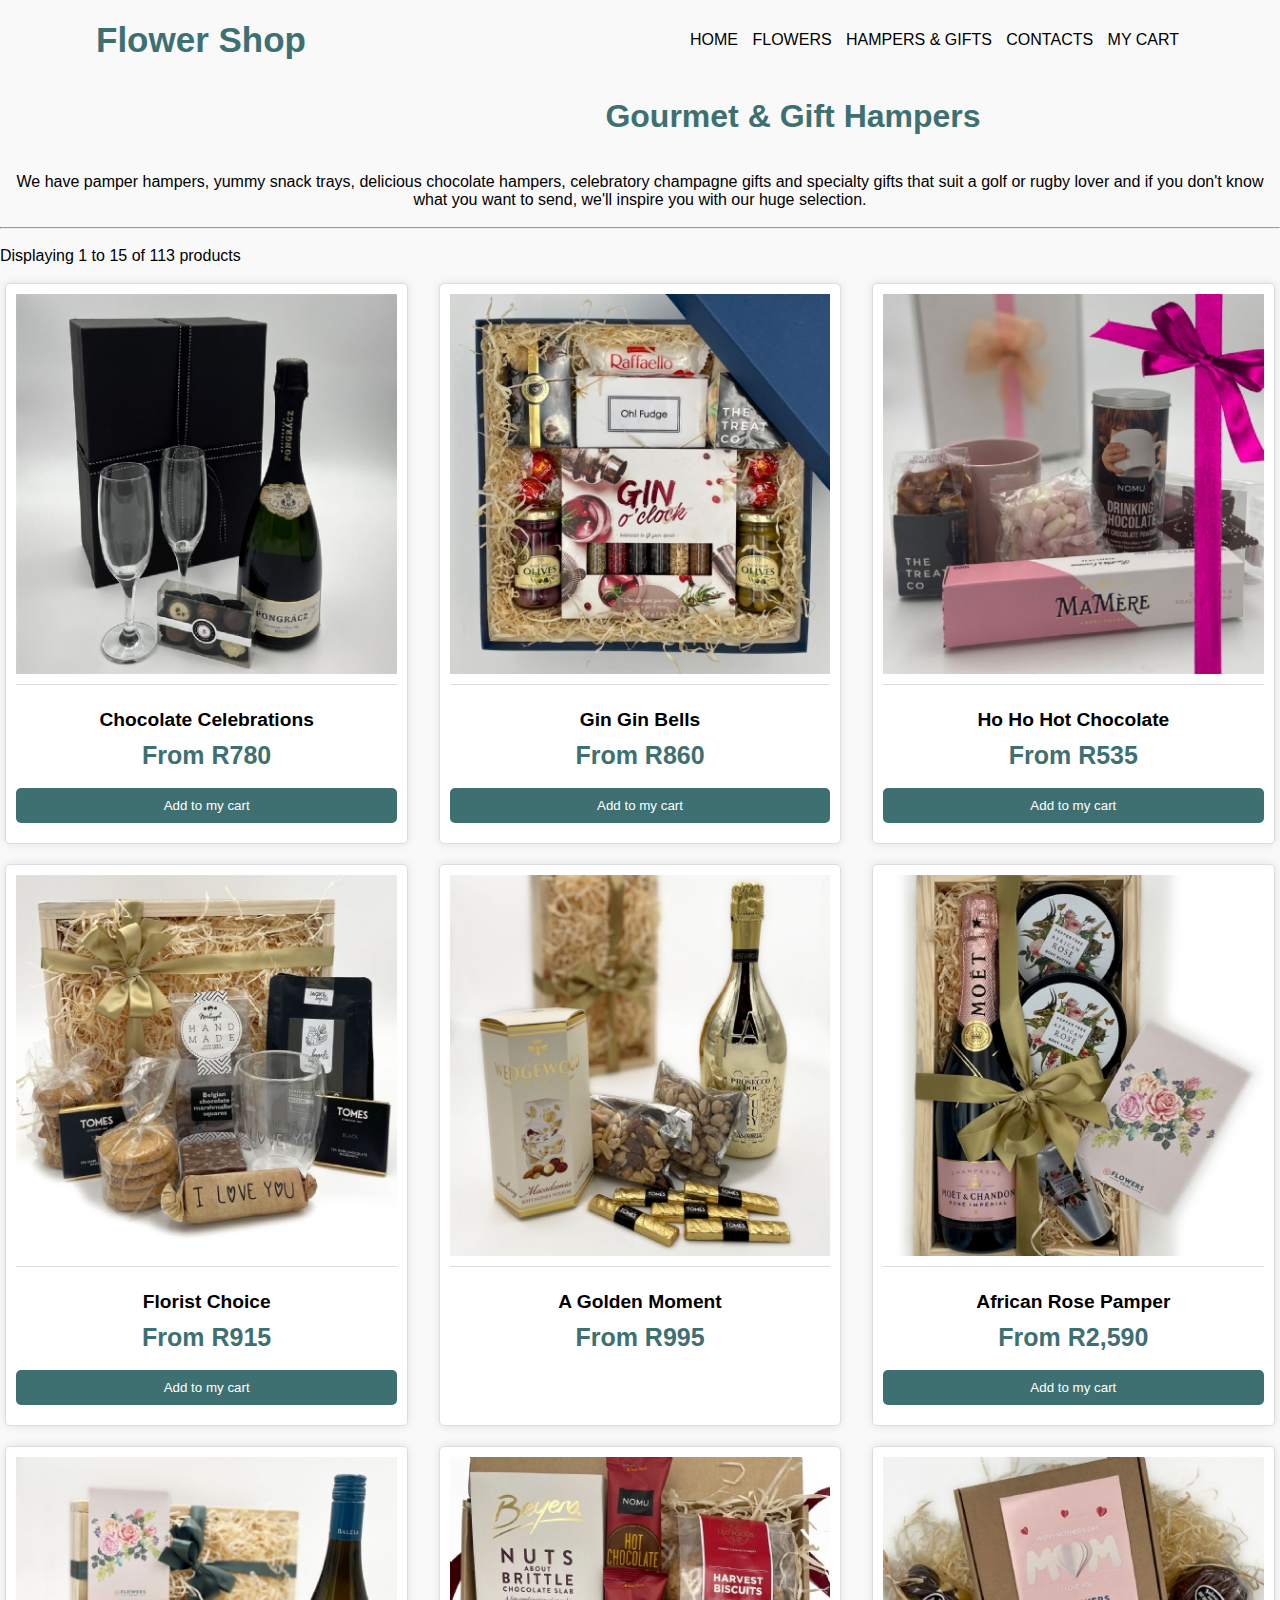
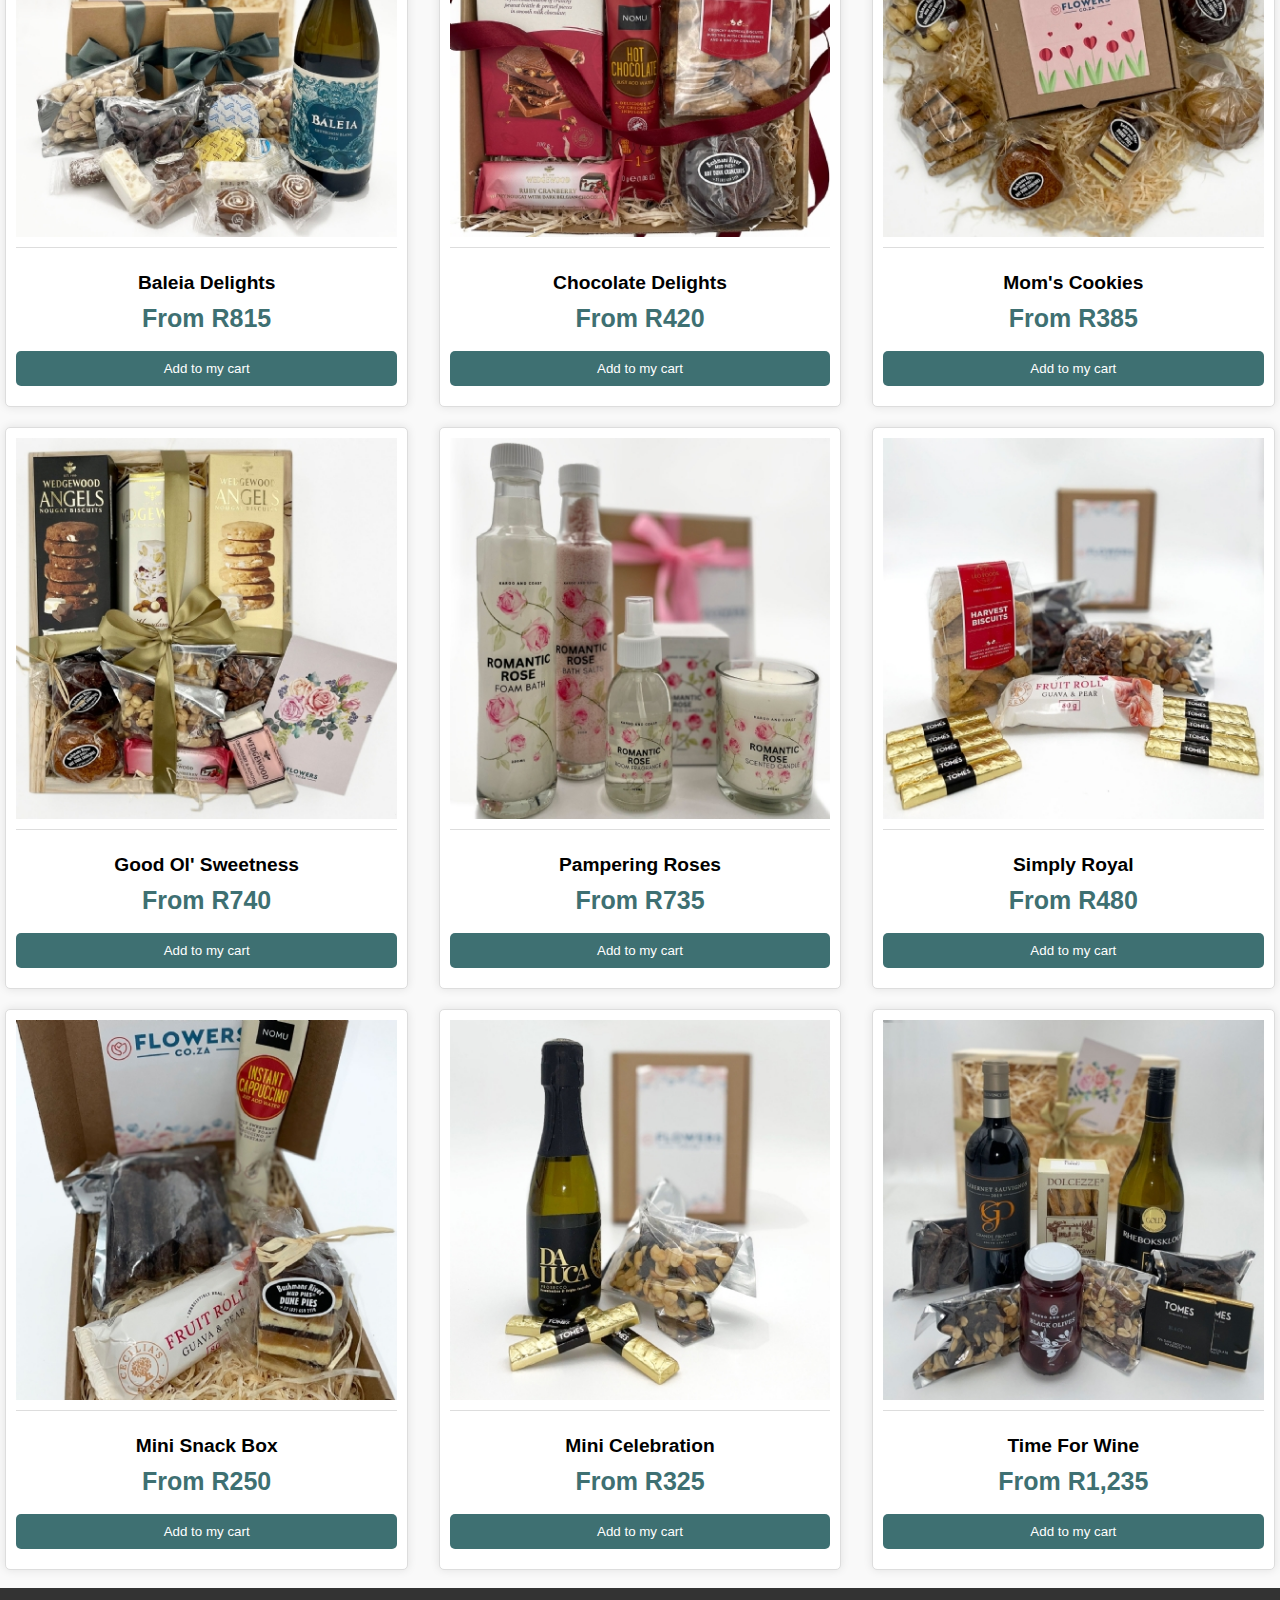
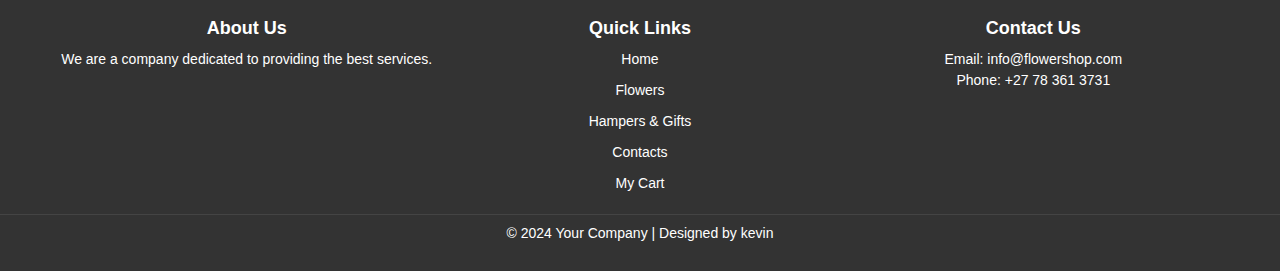
==== flower shop/hampers&gifts.html @ 510cd03c "Add files via upload" ====
<!DOCTYPE html>
<html lang="en">
<head>
    <meta charset="UTF-8">
    <meta name="viewport" content="width=device-width, initial-scale=1.0">
    <title>Flower Shop</title>
    <link rel="stylesheet" href="style.css">
</head>
<body>
    <section>
        <div class="container">
            <nav>
                <h1>Flower Shop</h1>
                <ul>
                    <li><a href="index.html">Home</a></li>  
                    <li><a href="flowers.html">Flowers</a></li>
                    <li><a href="hampers&gifts.html">Hampers & Gifts</a></li>
                    <li><a href="contact.html">Contacts</a></li>
                    <li><a href="mycart.html">My Cart</a></li>
            </nav><br>
        </div>
        <div class="gourmet">
            <h1>Gourmet & Gift Hampers</h1><br>
            <p> We have pamper hampers,
                 yummy snack trays, delicious chocolate hampers, celebratory champagne gifts
                 and specialty gifts that suit a golf or rugby lover and if you don't know what you want to send, 
                 we'll inspire you with our huge selection.</p>

        </div><br><hr><br><div class="display">
            <p>Displaying 1 to 15 of 113 products</p><br>
        </div>
    </div>
    <div class="gallery">
        <div class="product">
            <img src="./image/Chocolate Celebrations.jpeg" alt="Chocolate Celebrations">
            <div class="details">
                <h3>Chocolate Celebrations</h3>
                <p>From R780</p><br>
                <button class="order">Add to my cart</button>
            </div>
        </div>
        <div class="product">
            <img src="./image/Gin Gin Bells.jpeg" alt="Gin Gin Bells">
            <div class="details">
                <h3>Gin Gin Bells</h3>
                <p>From R860</p><br>
                <button class="order">Add to my cart</button>
            </div>
        </div>
        <div class="product">
            <img src="./image/Ho Ho Hot Chocolate.jpeg" alt="Ho Ho Hot Chocolate">
            <div class="details">
                <h3>Ho Ho Hot Chocolate</h3>
                <p>From R535</p><br>
                <button class="order">Add to my cart</button>
            </div>
        </div>
        <div class="product">
            <img src="./image/You Are Loved.jpeg" alt="Florist Choice">
            <div class="details">
                <h3>Florist Choice</h3>
                <p>From R915</p><br>
                <button class="order">Add to my cart</button>
            </div>
        </div>
        <div class="product">
            <img src="./image/A Golden Moment.jpeg" alt="A Golden Moment">
            <div class="details">
                <h3>A Golden Moment</h3>
                <p>From R995</p>
            </div>
        </div>
        <div class="product">
            <img src="./image/African Rose Pamper.jpeg" alt="African Rose Pamper">
            <div class="details">
                <h3>African Rose Pamper</h3>
                <p>From R2,590</p><br>
                <button class="order">Add to my cart</button>
            </div>
        </div>
        <div class="product">
            <img src="./image/Baleia Delights.jpeg" alt="Baleia Delights">
            <div class="details">
                <h3>Baleia Delights</h3>
                <p>From R815</p><br>
                <button class="order">Add to my cart</button>
            </div>
        </div>
        <div class="product">
            <img src="./image/Chocolate Delights.jpeg" alt="Chocolate Delights">
            <div class="details">
                <h3>Chocolate Delights</h3>
                <p>From R420</p><br>
                <button class="order">Add to my cart</button>
            </div>
        </div>
        <div class="product">
            <img src="./image/Mom's Cookies.jpeg" alt="Mom's Cookies">
            <div class="details">
                <h3>Mom's Cookies</h3>
                <p>From R385</p><br>
                <button class="order">Add to my cart</button>
            </div>
        </div>
        <div class="product">
            <img src="./image/Good Ol' Sweetness.jpeg" alt="Good Ol' Sweetness">
            <div class="details">
                <h3>Good Ol' Sweetness</h3>
                <p>From R740</p><br>
                <button class="order">Add to my cart</button>
            </div>
        </div>
        <div class="product">
            <img src="./image/Pampering Roses.jpeg" alt="Pampering Roses">
            <div class="details">
                <h3>Pampering Roses</h3>
                <p>From R735</p><br>
                <button class="order">Add to my cart</button>
            </div>
        </div>
        <div class="product">
            <img src="./image/Simply Royal.jpeg" alt="Simply Royal">
            <div class="details">
                <h3>Simply Royal</h3>
                <p>From R480</p><br>
                <button class="order">Add to my cart</button>
            </div>
        </div>
        <div class="product">
            <img src="./image/ Mini Snack Box.jpeg" alt=" Mini Snack Box">
            <div class="details">
                <h3>Mini Snack Box</h3>
                <p>From R250</p><br>
                <button class="order">Add to my cart</button>
            </div>
        </div>
        <div class="product">
            <img src="./image/Mini Celebration.jpeg" alt="Mini Celebration">
            <div class="details">
                <h3>Mini Celebration</h3>
                <p>From R325</p><br>
                <button class="order">Add to my cart</button>
            </div>
        </div>
        <div class="product">
            <img src="./image/Time For Wine.jpeg" alt="Time For Wine">
            <div class="details">
                <h3>Time For Wine</h3>
                <p>From R1,235</p><br>
                <button class="order">Add to my cart</button>
            </div>
        </div>
        
    </div> <br>
    <footer>
        <div class="footer-container">
            <div class="footer-section about">
                <h3>About Us</h3>
                <p>We are a company dedicated to providing the best services.</p>
            </div>
            <div class="footer-section links">
                <h3>Quick Links</h3>
                <ul>
                    <li><a href="index.html">Home</a></li>  
                    <li><a href="flowers.html">Flowers</a></li>
                    <li><a href="hampers&gifts.html">Hampers & Gifts</a></li>
                    <li><a href="contact.html">Contacts</a></li>
                    <li><a href="mycart.html">My Cart</a></li></ul>
            </div>
            <div class="footer-section contact">
                <h3>Contact Us</h3>
                <p>Email: info@flowershop.com</p>
                <p>Phone: +27 78 361 3731</p>
            </div>
        </div>
        <div class="footer-bottom">
            &copy; 2024 Your Company | Designed by kevin
        </div>
    </footer>
    </body>
    </html>
---- flower shop/style.css ----
*{
    margin: 0px;
    padding: 0px;
    box-sizing: border-box;
}
section{
    min-height: 100vh;
    background-image: url(./image/pasta.jpeg) ; 
    background-repeat: no-repeat;
    background-size: cover;
}

.container {
    width: 85%;
    margin: auto;
}

nav{
    height: 80px;
}

nav h1{
    float: left;
    line-height: 80px;
    font-size: 35px;
    font-size: inline;
    color: #3e7072;

}

nav ul{
    float: right;
    line-height: 80px;
}

nav ul li{
    display: inline-block;
    list-style: none;
    padding: 0px 5px
}

nav ul li a{
    color: black;
    text-decoration: none;
    text-transform: uppercase;
    border-radius: 5px;
}
nav ul li a:hover{
    background-color: #3e7072;
    transition: 0.5s ease;
}

body {
    font-family: Arial, sans-serif;
    background-color: #f9f9f9;
    margin: 0;
    padding: 20px;
}

.gallery {
    display: flex;
    flex-wrap: wrap;
    justify-content: space-around;
    gap: 20px;
}

.product {
    background-color: #fff;
    border: 1px solid #ddd;
    border-radius: 5px;
    width: calc(33% - 20px);
    box-shadow: 0 0 10px rgba(0, 0, 0, 0.1);
    text-align: center;
    padding: 10px;
}

.product img {
    max-width: 100%;
    border-bottom: 1px solid #ddd;
    padding-bottom: 10px;
}

.details {
    padding: 10px 0;
}

.details h3 {
    margin: 10px 0;
    font-size: 1.2em;
}

.details p {
    color: #3e7072;
    margin: 0;
    font-size: 25px;
    font-weight: b;
}

.details button {
    color: white;
    background-color: #3e7072;
    align-items: center;
}

.gourmet h1 {
    text-align: center;
    color: #3e7072;
    font-weight: bold;
}
.gourmet p {
    text-align: center;
}

.paragraph {
    color: #3e7072;
    font-weight: bold;
}

.fresh h1 {
    color: #3e7072;
}

.buy {
    color: gray;
}

.wrapper {
    text-align: center;
}
    
form {
    max-width: 600px;
    margin: auto;
    padding: 20px;
    background-color: #fff;
    border: 1px solid #ccc;
    border-radius: 10px;
    box-shadow: 0 0 10px rgba(0, 0, 0, 0.1);
}

h2 {
    text-align: center;
    margin-bottom: 20px;
    color: #3e7072;
}

label {
    display: block;
    margin-bottom: 5px;
    font-weight: bold;
}

input, textarea {
    width: 100%;
    padding: 10px;
    margin-bottom: 20px;
    border: 1px solid #ccc;
    border-radius: 5px
}

button {
    padding: 10px 20px;
    background-color: #3e7072;
    color: #fff;
    border: none;
    border-radius: 5px;
    cursor: pointer;
}
button:hover {
    background-color: #0056b3;
}

address h1 {
    text-align: center;
    color: #3e7072;
    margin-bottom: 60px;
}

.address iframe {
    width: 80%;
    height: 500px;
    align-items: center;
}

body {
    font-family: Arial, sans-serif;
    margin: 0;
    padding: 0;
    box-sizing: border-box;
}

footer {
    background: #333;
    color: #fff;
    padding: 20px 0;
    position: relative;
    bottom: 0;
    width: 100%;
}

.footer-container {
    display: flex;
    justify-content: space-around;
    align-items: flex-start;
    padding: 0 50px;
}

.footer-section {
    flex: 1;
    padding: 20px;
}

.footer-section h3 {
    margin-bottom: 10px;
    font-size: 18px;
}

.footer-section p, .footer-section ul, .footer-section li, .footer-section a {
    font-size: 14px;
    line-height: 1.5;
    margin: 0;
    padding: 0;
}

.footer-section ul {
    list-style-type: none;
}

.footer-section ul li {
    margin-bottom: 10px;
}

.footer-section ul li a {
    color: #fff;
    text-decoration: none;
}

.footer-section ul li a:hover {
    text-decoration: underline;
}

.footer-bottom {
    text-align: center;
    padding: 10px 0;
    border-top: 1px solid #444;
    font-size: 14px;
}



.footer-section {
        text-align: center;
        padding: 10px;
    }

.cart-container {
    width: 80%;
    margin: auto;
    padding: 20px;
}

h1 {
    text-align: center;
    margin-bottom: 20px;
}

.cart-table {
    width: 100%;
    border-collapse: collapse;
    margin-bottom: 20px;
}

.cart-table th, .cart-table td {
    border: 1px solid #ddd;
    padding: 10px;
    text-align: center;
}

.cart-info {
    display: flex;
    align-items: center;
}

.cart-info img {
    width: 100px;
    height: auto;
    margin-right: 10px;
}

.cart-info div {
    text-align: left;
}

.cart-info a {
    color: #3e7072;
    text-decoration: none;
}

.cart-info a:hover {
    text-decoration: underline;
}

input[type="number"] {
    width: 50px;
    text-align: center;
}

.total-price {
    display: flex;
    justify-content: flex-end;
    margin-bottom: 20px;
}

.total-price table {
    border: 1px solid #ddd;
    padding: 10px;
    width: 300px;
}

.total-price table td {
    padding: 10px;
    text-align: right;
}

.checkout-btn {
    display: block;
    width: 200px;
    margin: auto;
    padding: 10px;
    background-color: #3e7072;
    color: white;
    border: none;
    cursor: pointer;
    text-align: center;
    font-size: 16px;
}

.checkout-btn:hover {
    background-color: #3e7072;
}

.cart-container {
    width: 80%;
    margin: 50px auto;
    padding: 20px;
    background-color: #fff;
    box-shadow: 0 0 10px rgba(0, 0, 0, 0.1);
}

h1 {
    text-align: center;
    margin-bottom: 20px;
    color: #333;
}

.cart-item {
    display: flex;
    justify-content: space-between;
    align-items: center;
    padding: 10px 0;
    border-bottom: 1px solid #ccc;
}

.cart-info {
    display: flex;
    align-items: center;
}

.cart-info img {
    width: 80px;
    height: auto;
    margin-right: 10px;
}

.details {
    display: flex;
    flex-direction: column;
}

.details p {
    margin: 0;
    font-weight: bold;
}

.details small {
    margin: 5px 0;
    color: #777;
}

.details a {
    color: #3e7072;
    text-decoration: none;
    margin-top: 5px;
}

.details a:hover {
    text-decoration: underline;
}

.cart-quantity input[type="number"] {
    width: 50px;
    text-align: center;
}

.cart-total {
    font-size: 18px;
    font-weight: bold;
}

.cart-summary {
    text-align: right;
    padding-top: 20px;
}

.cart-summary p {
    margin: 10px 0;
    font-size: 16px;
    color: #333;
}

.cart-summary p span {
    font-weight: bold;
}

.checkout-btn {
    display: inline-block;
    padding: 10px 20px;
    background-color: #3e7072;
    color: #fff;
    border: none;
    cursor: pointer;
    font-size: 16px;
    margin-top: 20px;
}

.checkout-btn:hover {
    background-color: #0056b3;
    
}
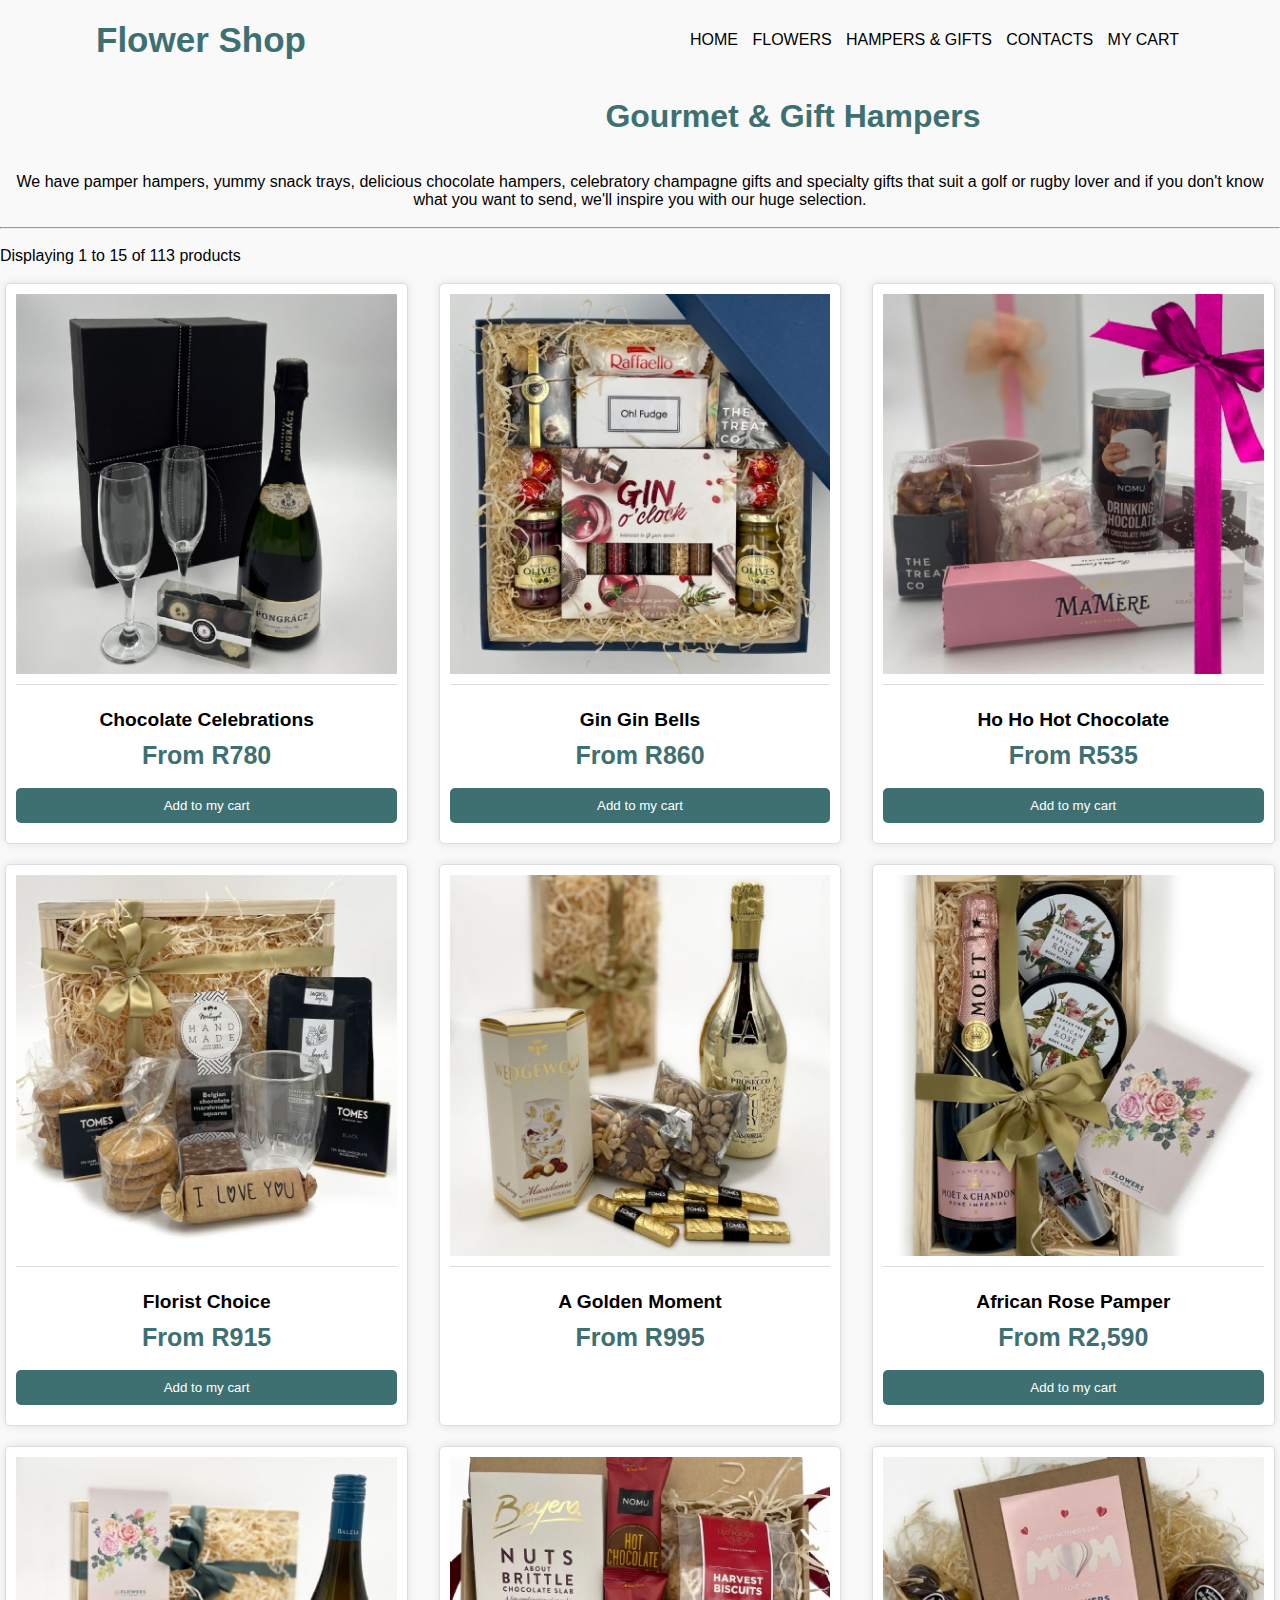
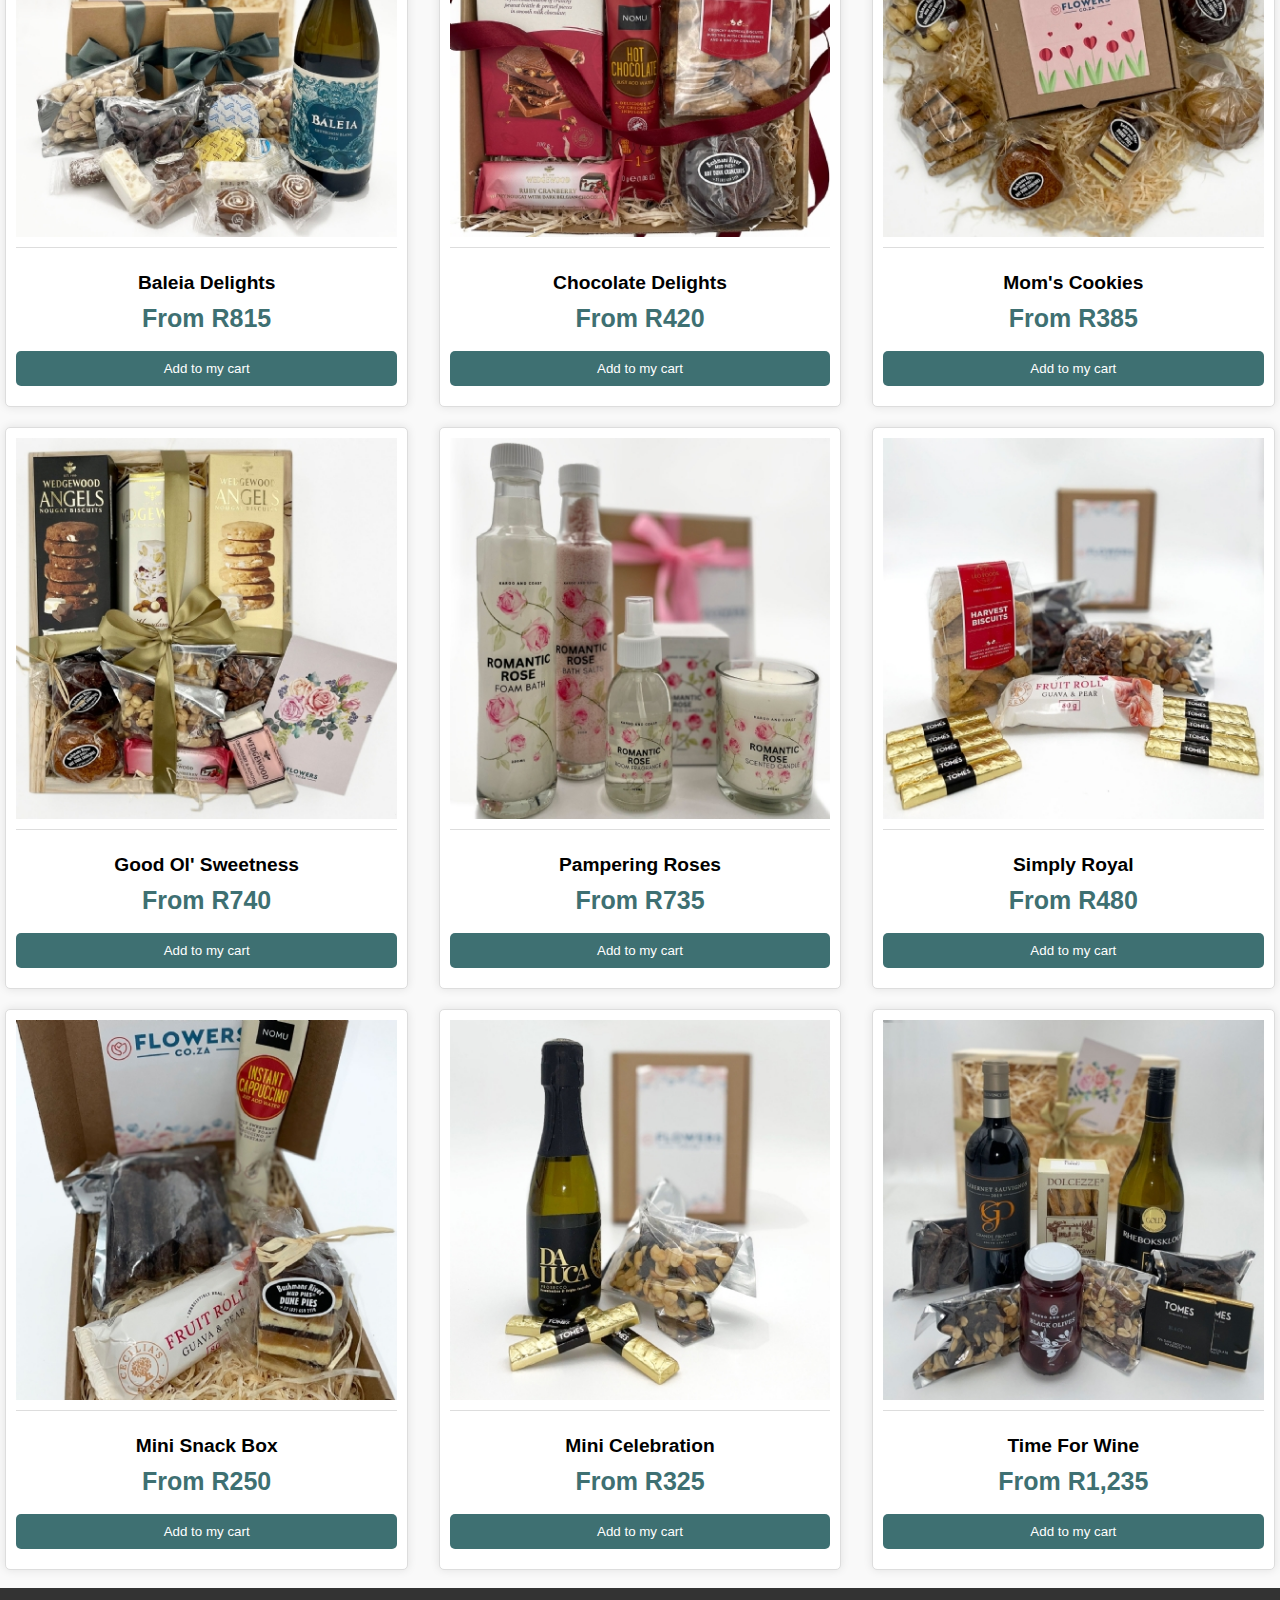
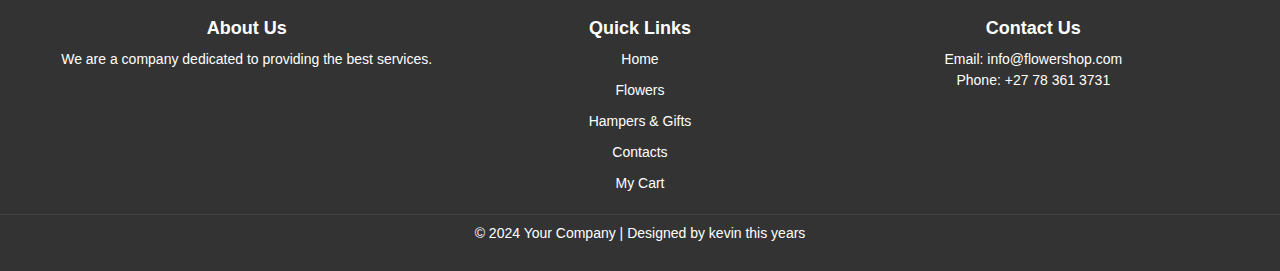
==== commit 1700a680: "Made edits to html" ====
--- a/flower shop/hampers&gifts.html
+++ b/flower shop/hampers&gifts.html
@@ -174,7 +174,7 @@
             </div>
         </div>
         <div class="footer-bottom">
-            &copy; 2024 Your Company | Designed by kevin
+            &copy; 2024 Your Company | Designed by kevin this years
         </div>
     </footer>
     </body>
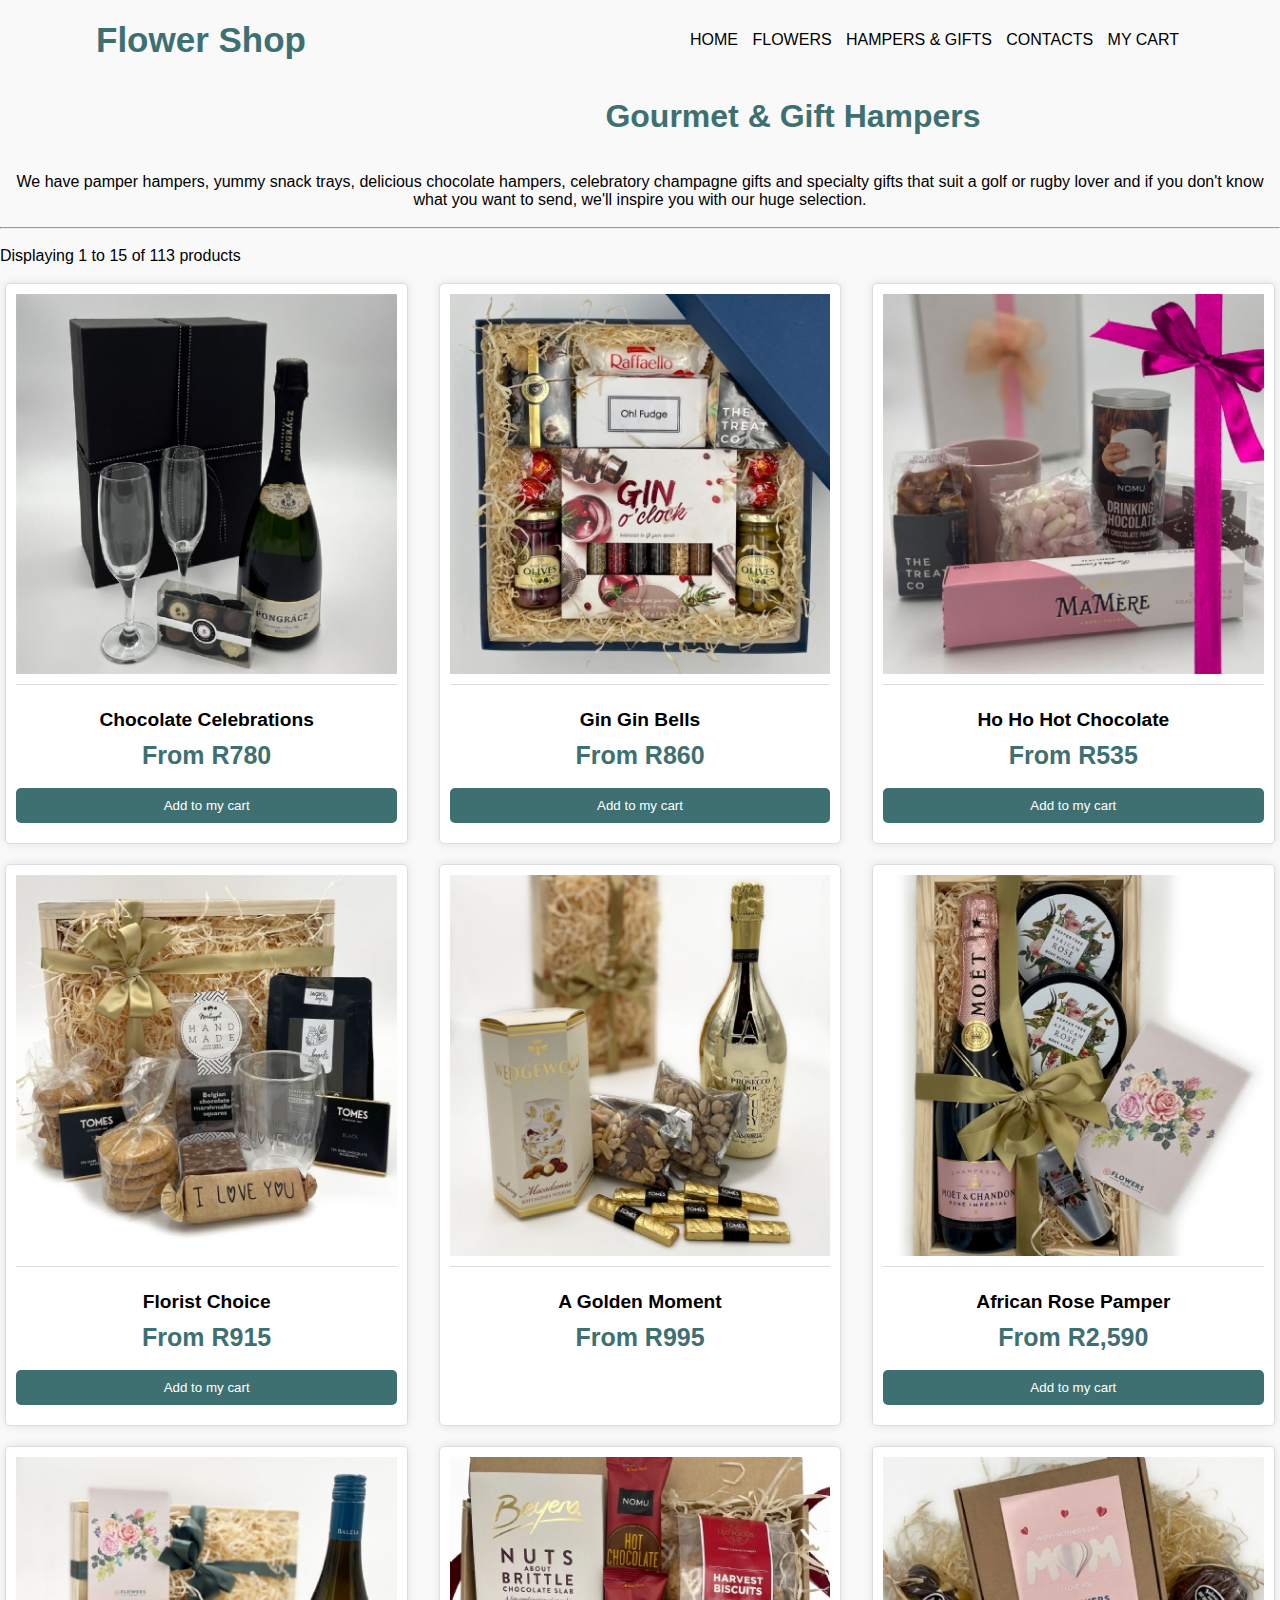
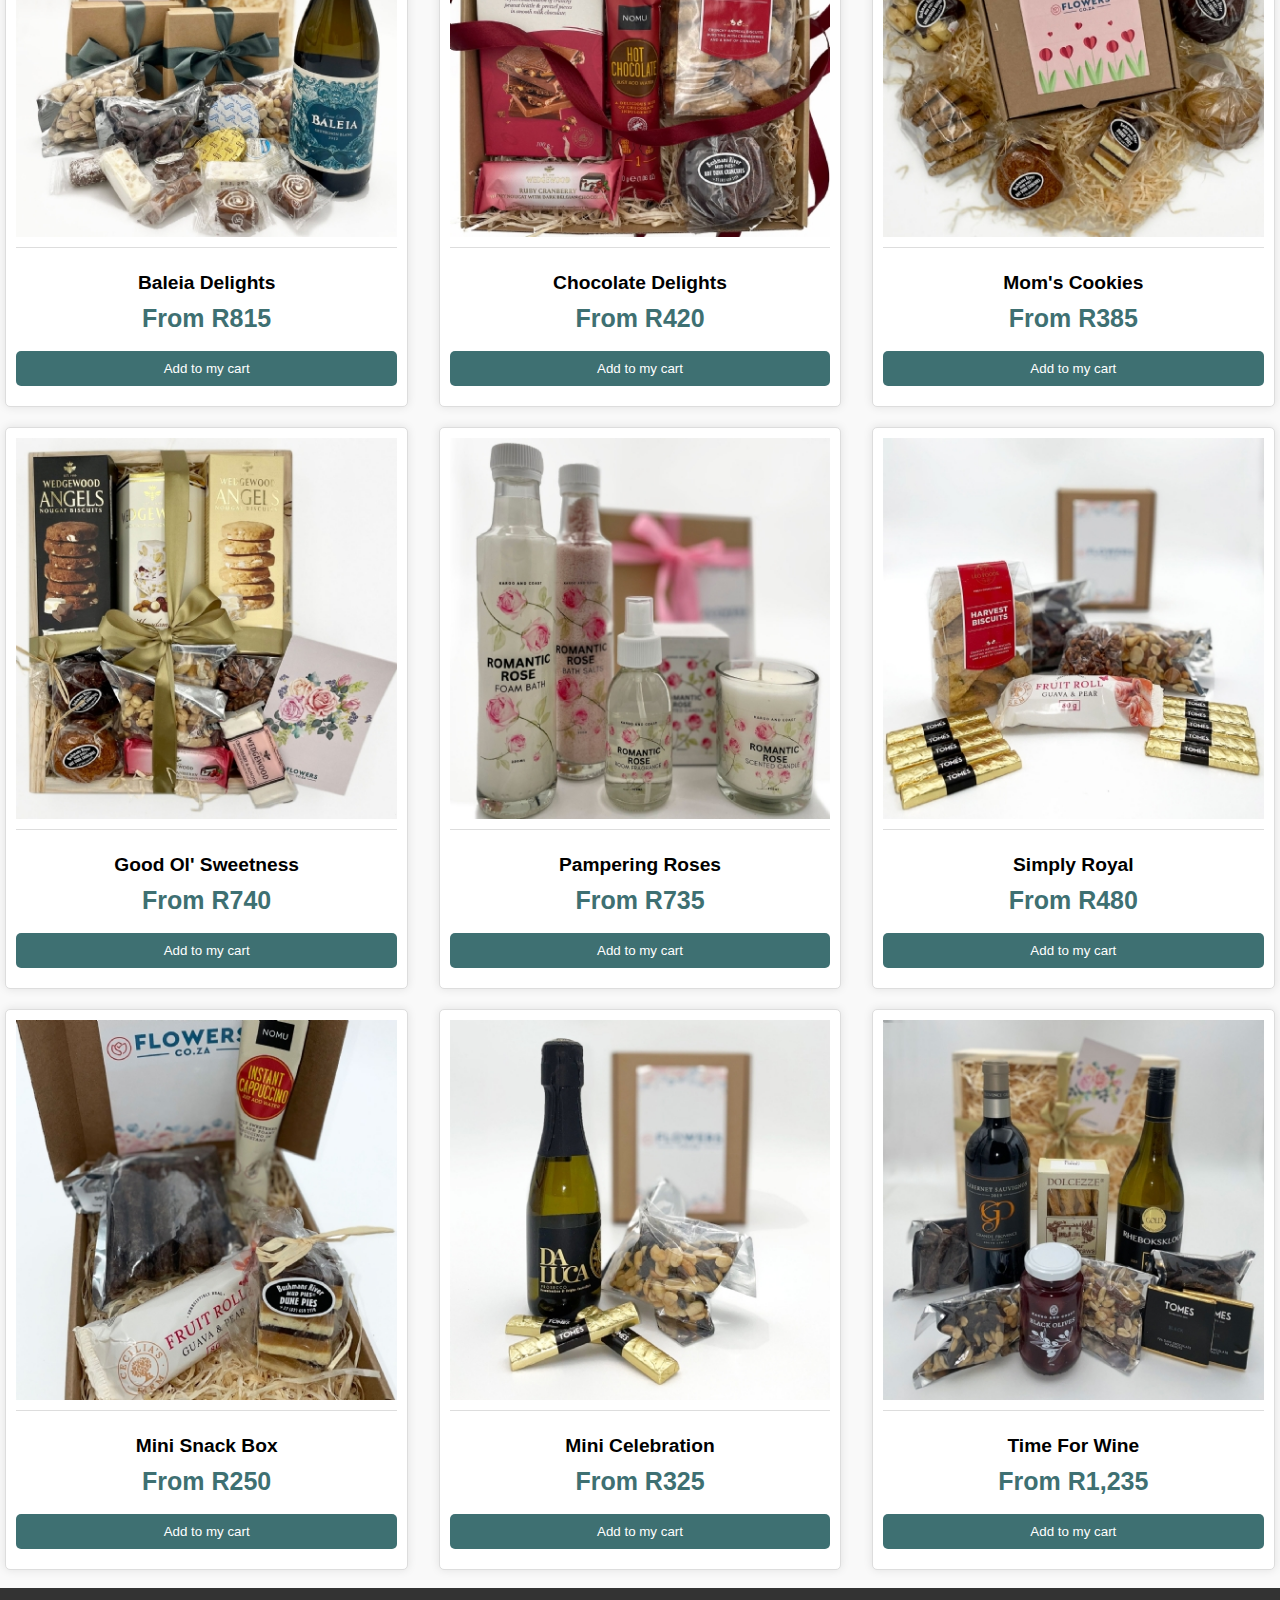
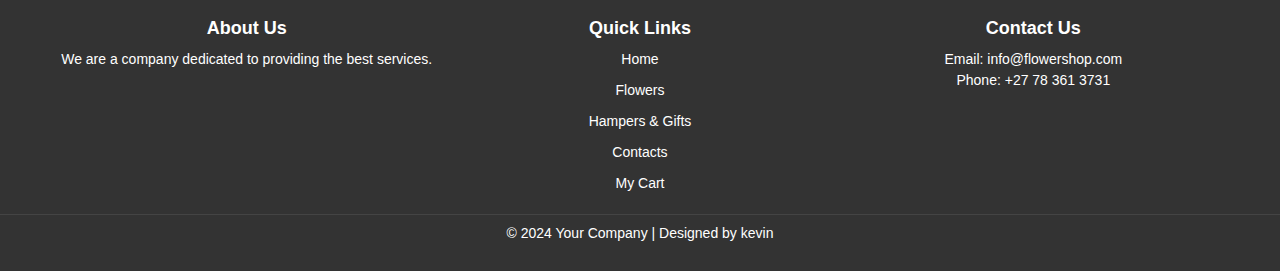
==== commit ce0e4d67: "Revert the changes back" ====
--- a/flower shop/hampers&gifts.html
+++ b/flower shop/hampers&gifts.html
@@ -174,7 +174,7 @@
             </div>
         </div>
         <div class="footer-bottom">
-            &copy; 2024 Your Company | Designed by kevin this years
+            &copy; 2024 Your Company | Designed by kevin
         </div>
     </footer>
     </body>
